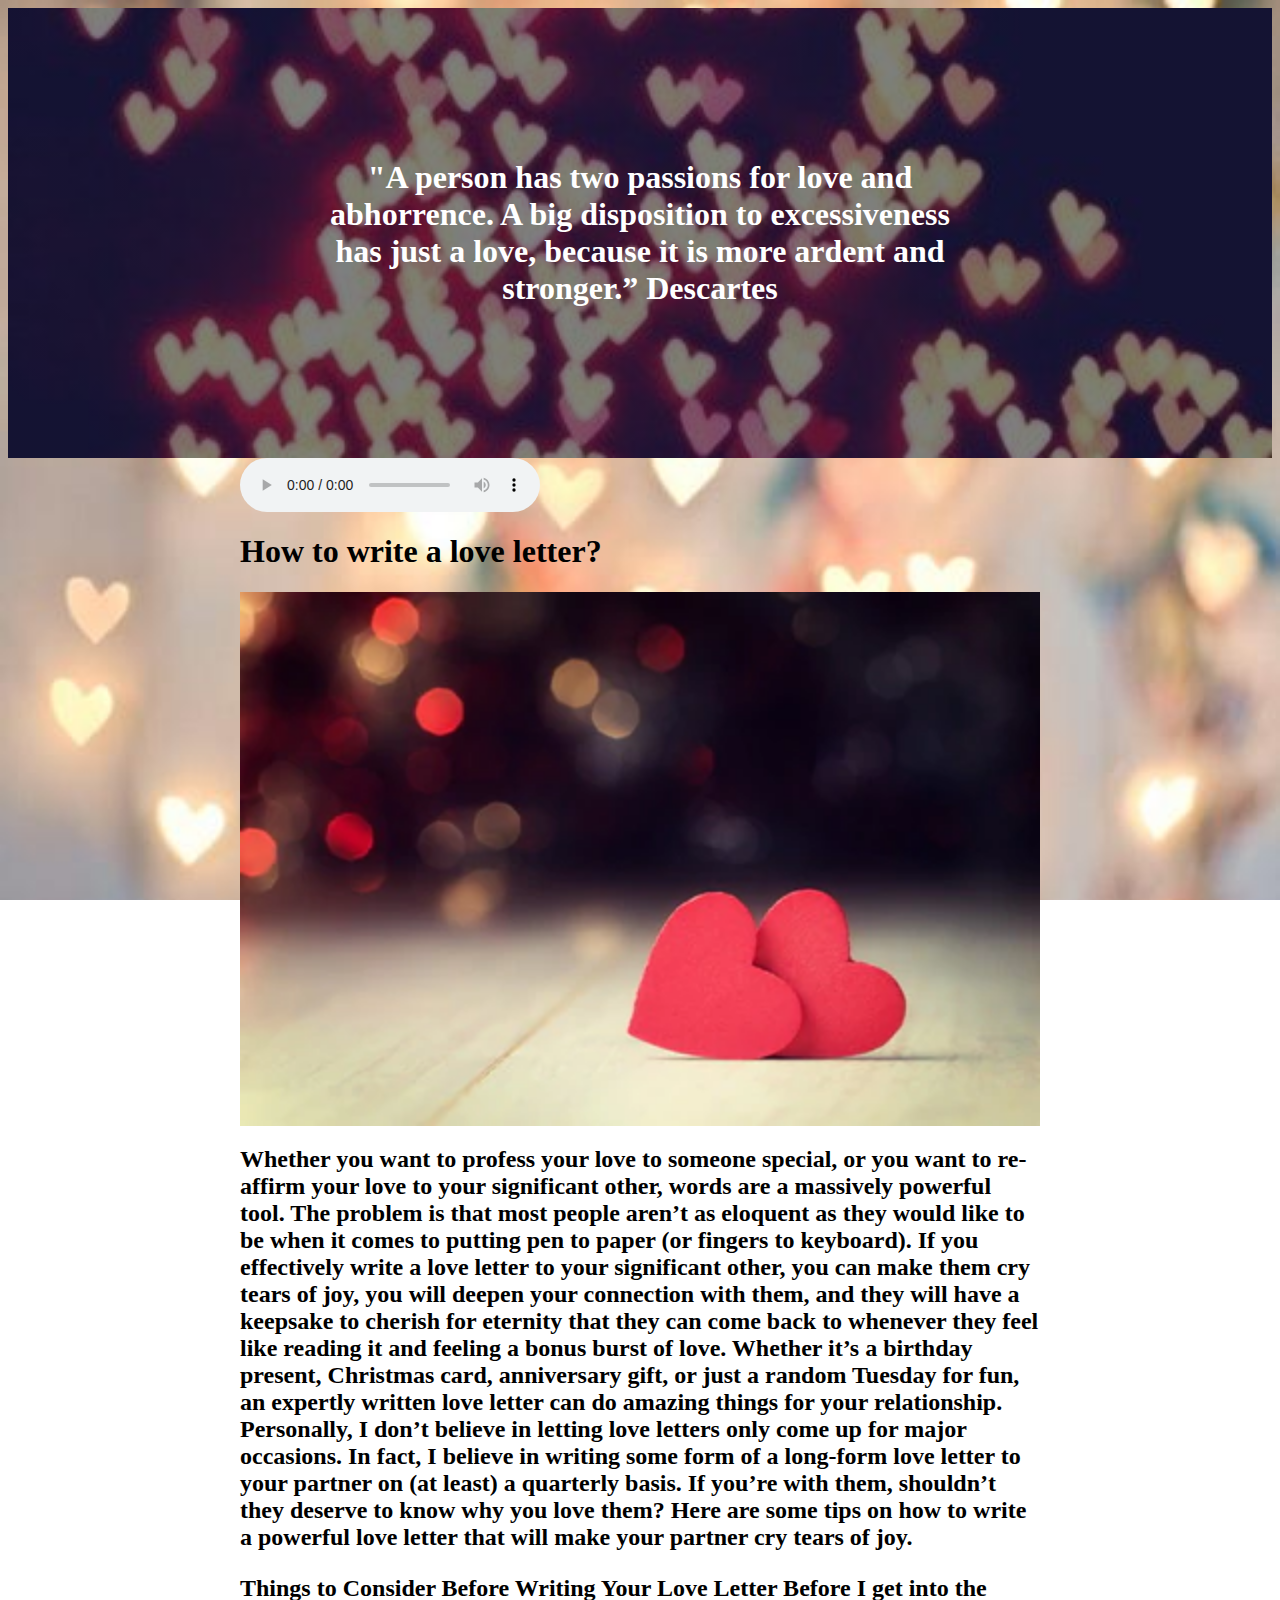
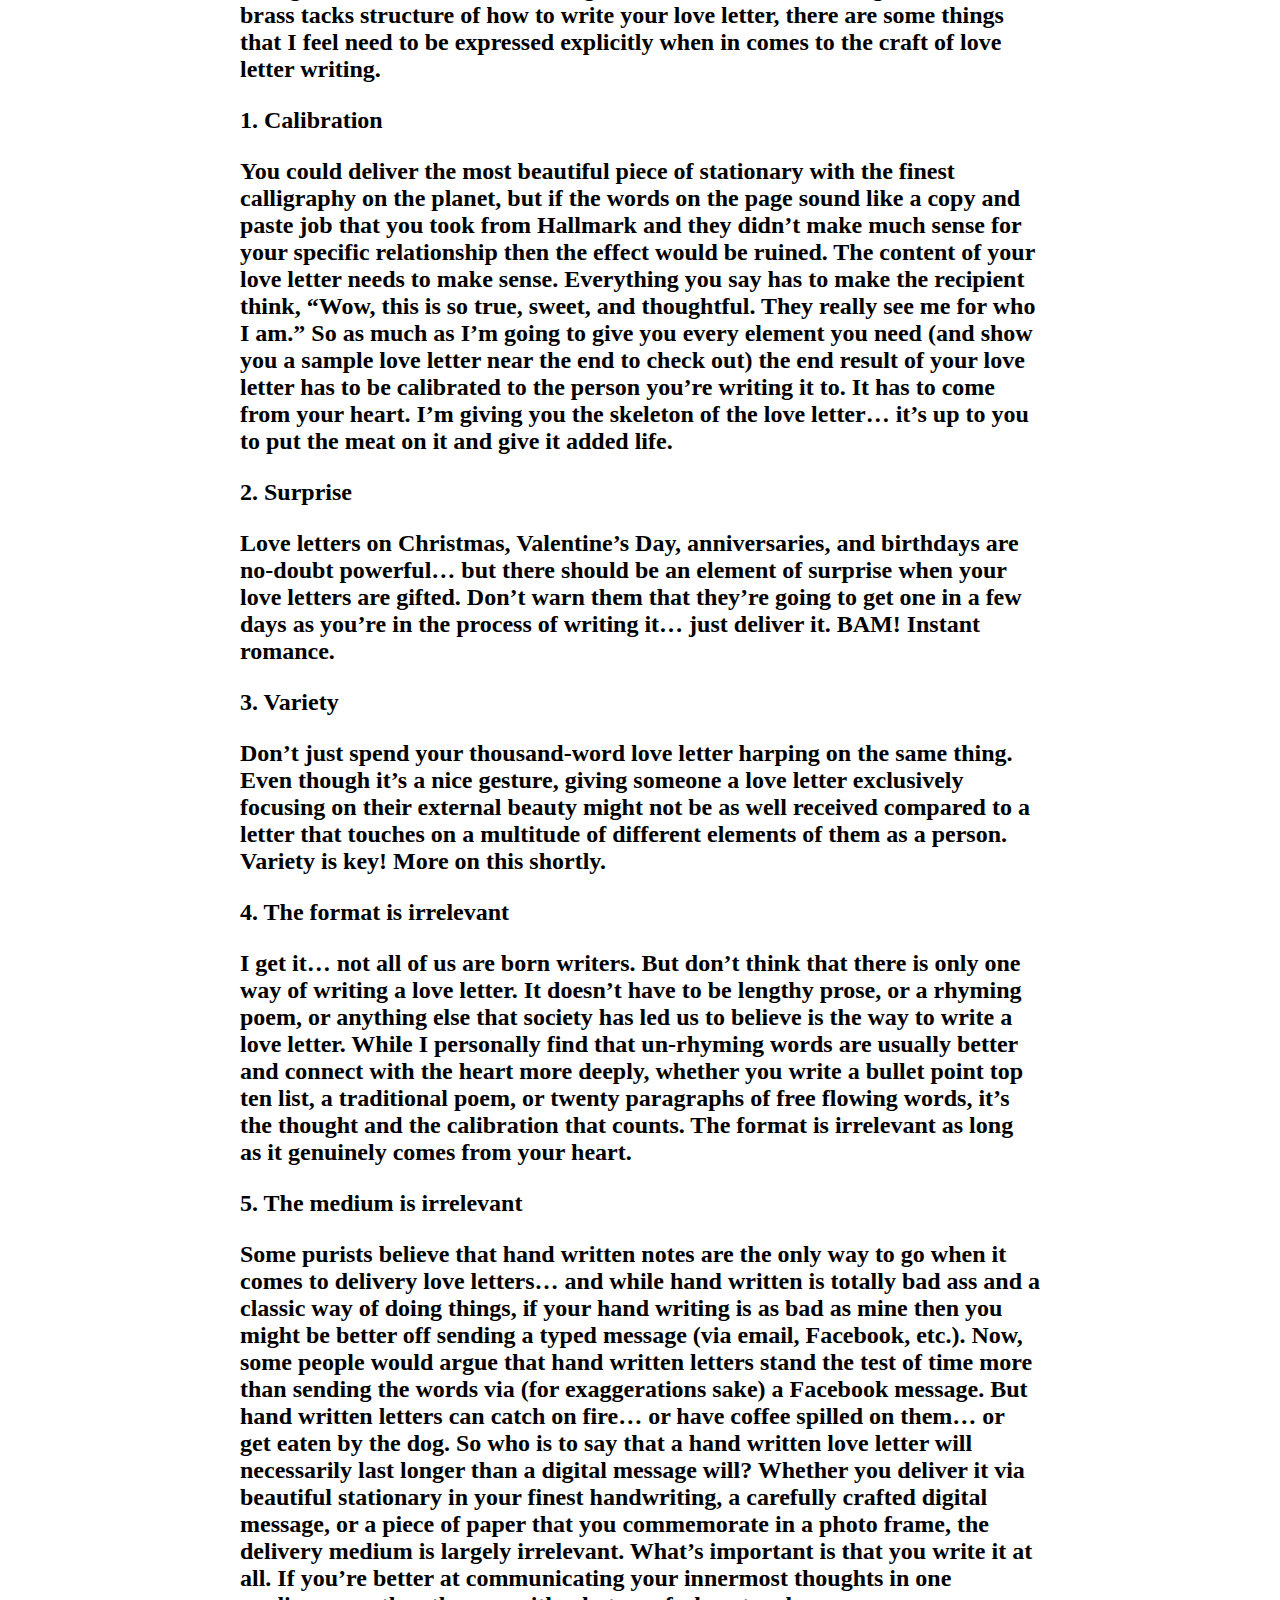
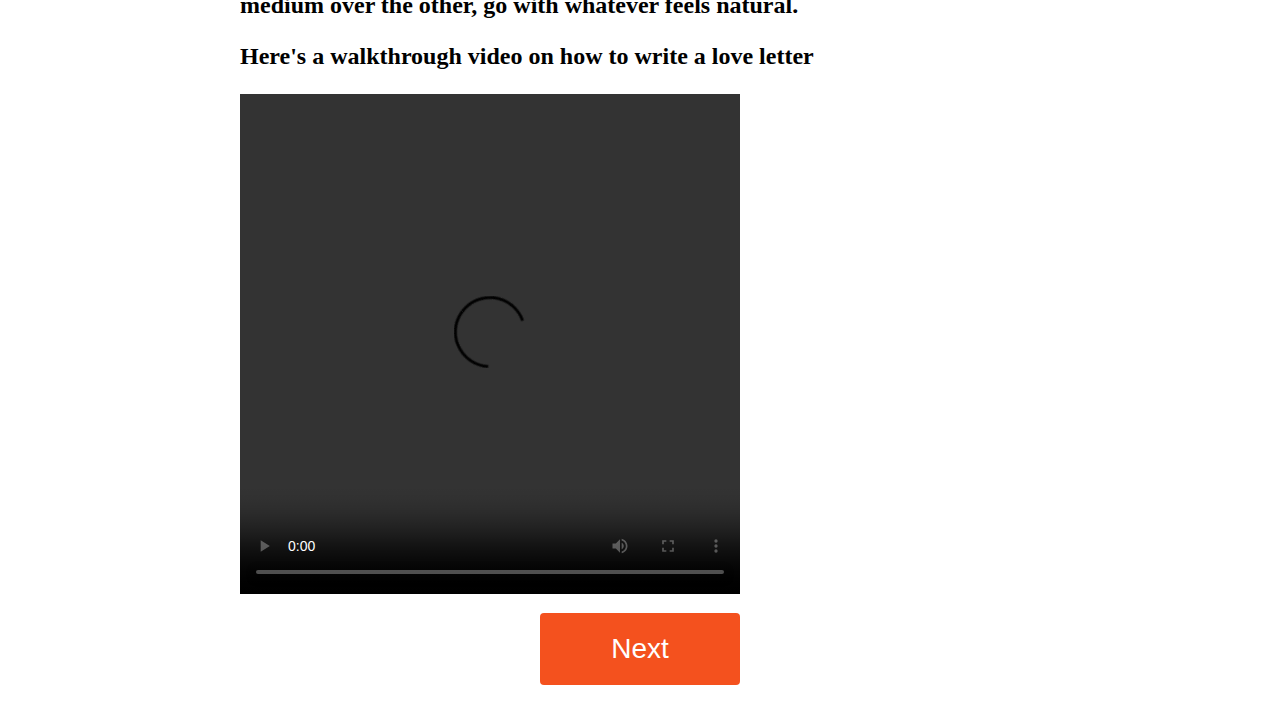
==== LL1.html @ 462a0130 "Initial Commit" ====
<html>
<title> Love Letter </title>

<head>
    <link rel="stylesheet" type="text/css" href="Love Letter 1.css">
    <script src="http://use.edgefonts.net/lobster:n4:all.js"></script>
    
</head>

<body>
    <div class="hero-image">
  <div class="hero-text">
    <h1>"A person has two passions for love and abhorrence. A big disposition to excessiveness has just a love, because it is more ardent and stronger.”
Descartes</h1>
    
  </div>
</div>
    
    <div class="container">
    <div class="row">
        <div id="left-col" class="col-2 fix-top">
           <audio controls loop>
<source src="SNNP Piano.ogg" type="audio/ogg">
<source src="SNNP Piano.mp3" type="audio/mpeg">
</audio>
            <h1>How to write a love letter? </h1>
            
        </div>
        
    </div>
<div class="container">
  <img src="11.jpg" style="width:100%;">
  <div class="content">
  </div>
</div>
    <p class="center">
        <h2>Whether you want to profess your love to someone special, or you want to re-affirm your love to your significant other, words are a massively powerful tool.
The problem is that most people aren’t as eloquent as they would like to be when it comes to putting pen to paper (or fingers to keyboard). 

If you effectively write a love letter to your significant other, you can make them cry tears of joy, you will deepen your connection with them, and they will have a keepsake to cherish for eternity that they can come back to whenever they feel like reading it and feeling a bonus burst of love.

Whether it’s a birthday present, Christmas card, anniversary gift, or just a random Tuesday for fun, an expertly written love letter can do amazing things for your relationship. Personally, I don’t believe in letting love letters only come up for major occasions. In fact, I believe in writing some form of a long-form love letter to your partner on (at least) a quarterly basis. If you’re with them, shouldn’t they deserve to know why you love them?

Here are some tips on how to write a powerful love letter that will make your partner cry tears of joy.
        <p>
            Things to Consider Before Writing Your Love Letter
Before I get into the brass tacks structure of how to write your love letter, there are some things that I feel need to be expressed explicitly when in comes to the craft of love letter writing.
<p>
    <p>
1. Calibration
        </p>
You could deliver the most beautiful piece of stationary with the finest calligraphy on the planet, but if the words on the page sound like a copy and paste job that you took from Hallmark and they didn’t make much sense for your specific relationship then the effect would be ruined.

The content of your love letter needs to make sense. Everything you say has to make the recipient think, “Wow, this is so true, sweet, and thoughtful. They really see me for who I am.”

So as much as I’m going to give you every element you need (and show you a sample love letter near the end to check out) the end result of your love letter has to be calibrated to the person you’re writing it to. It has to come from your heart. I’m giving you the skeleton of the love letter… it’s up to you to put the meat on it and give it added life.
            
<p>
2. Surprise
    </p>
Love letters on Christmas, Valentine’s Day, anniversaries, and birthdays are no-doubt powerful… but there should be an element of surprise when your love letters are gifted.

Don’t warn them that they’re going to get one in a few days as you’re in the process of writing it… just deliver it. BAM! Instant romance.
            
            <p>
3. Variety</p>
Don’t just spend your thousand-word love letter harping on the same thing. Even though it’s a nice gesture, giving someone a love letter exclusively focusing on their external beauty might not be as well received compared to a letter that touches on a multitude of different elements of them as a person.

Variety is key! More on this shortly.
            
            <p>
4. The format is irrelevant
            </p>
I get it… not all of us are born writers. But don’t think that there is only one way of writing a love letter. It doesn’t have to be lengthy prose, or a rhyming poem, or anything else that society has led us to believe is the way to write a love letter.

While I personally find that un-rhyming words are usually better and connect with the heart more deeply, whether you write a bullet point top ten list, a traditional poem, or twenty paragraphs of free flowing words, it’s the thought and the calibration that counts. The format is irrelevant as long as it genuinely comes from your heart.
            <p>
5. The medium is irrelevant
                </p>
Some purists believe that hand written notes are the only way to go when it comes to delivery love letters… and while hand written is totally bad ass and a classic way of doing things, if your hand writing is as bad as mine then you might be better off sending a typed message (via email, Facebook, etc.).

Now, some people would argue that hand written letters stand the test of time more than sending the words via (for exaggerations sake) a Facebook message. But hand written letters can catch on fire… or have coffee spilled on them… or get eaten by the dog. So who is to say that a hand written love letter will necessarily last longer than a digital message will?

Whether you deliver it via beautiful stationary in your finest handwriting, a carefully crafted digital message, or a piece of paper that you commemorate in a photo frame, the delivery medium is largely irrelevant. What’s important is that you write it at all. If you’re better at communicating your innermost thoughts in one medium over the other, go with whatever feels natural.
            
        <p> Here's a walkthrough video on how to write a love letter</p>
        </h2>
        
        <video width="500" height="500" controls>
  <source src="My%20Video1.mp4" type="video/mp4">
</video>
    
    <div align="center">
      <meta name="viewport" content="width=device-width, initial-scale=1"> 

    <a href="LL2.html"><button class="button" ><span> Next </span></button></a>
        
    </div>
    </div>
</body>

</html>
---- Love Letter 1.css ----
@import url('https://fonts.googleapis.com/css?family=Indie+Flower');
@import url('https://fonts.googleapis.com/css?family=Arvo');



body{
	background-image: url("6.jpg");
	background-size:cover;
	background-position: right top;
	background-attachment: fixed;
}

h1 { font-family: Lobster;    
}

P.center {
  text-align: center;
  margin-left:auto;
  margin-right:auto;
}
p.right {
	text-align:center;
	margin-left:auto;
	margin-right:auto;
	float:right;
    
}

p.left {
	text-align:center;
	margin-left:auto;
	margin-right:auto;
	float:left;
   
    
}
a:link, a:visited {

  padding: 14px 25px;
  text-align: center; 
  text-decoration: none;
  display: inline-block;
    
}


body, html {
    height: 100%;
}

/* The hero image */
.hero-image {
  
  background-image: linear-gradient(rgba(0, 0, 0, 0.5), rgba(0, 0, 0, 0.5)), url("7.jpg");

  /* Set a specific height */
  height: 50%;

  /* Position and center the image to scale nicely on all screens */
  background-position: center;
  background-repeat: no-repeat;
  background-size: cover;
  position: relative;
}

/* Place text in the middle of the image */
.hero-text {
  text-align: center;
  position: absolute;
  top: 50%;
  left: 50%;
  transform: translate(-50%, -50%);
  color: white;
}


.container {
  position: relative; 
  max-width: 800px; /* Maximum width */
  margin: 0 auto; /* Center it */
}

.container .content {
  position: absolute; /* Position the background text */
  bottom: 0; /* At the bottom. Use top:0 to append it to the top */
  background: rgb(0, 0, 0); /* Fallback color */
  background: rgba(0, 0, 0, 0.5); /* Black background with 0.5 opacity */
  color: #f1f1f1; /* Grey text */
  width: 95%; /* Full width */

}

.button {
  border-radius: 4px;
  background-color: #f4511e;
  border: none;
  color: #FFFFFF;
  text-align: center;
  font-size: 28px;
  padding: 20px;
  width: 200px;
  transition: all 0.5s;
  cursor: pointer;
  margin: 5px;
}

.button span {
  cursor: pointer;
  display: inline-block;
  position: relative;
  transition: 0.5s;
}

.button span:after {
  content: '\00bb';
  position: absolute;
  opacity: 0;
  top: 0;
  right: -20px;
  transition: 0.5s;
}

.button:hover span {
  padding-right: 25px;
}

.button:hover span:after {
  opacity: 1;
  right: 0;
}
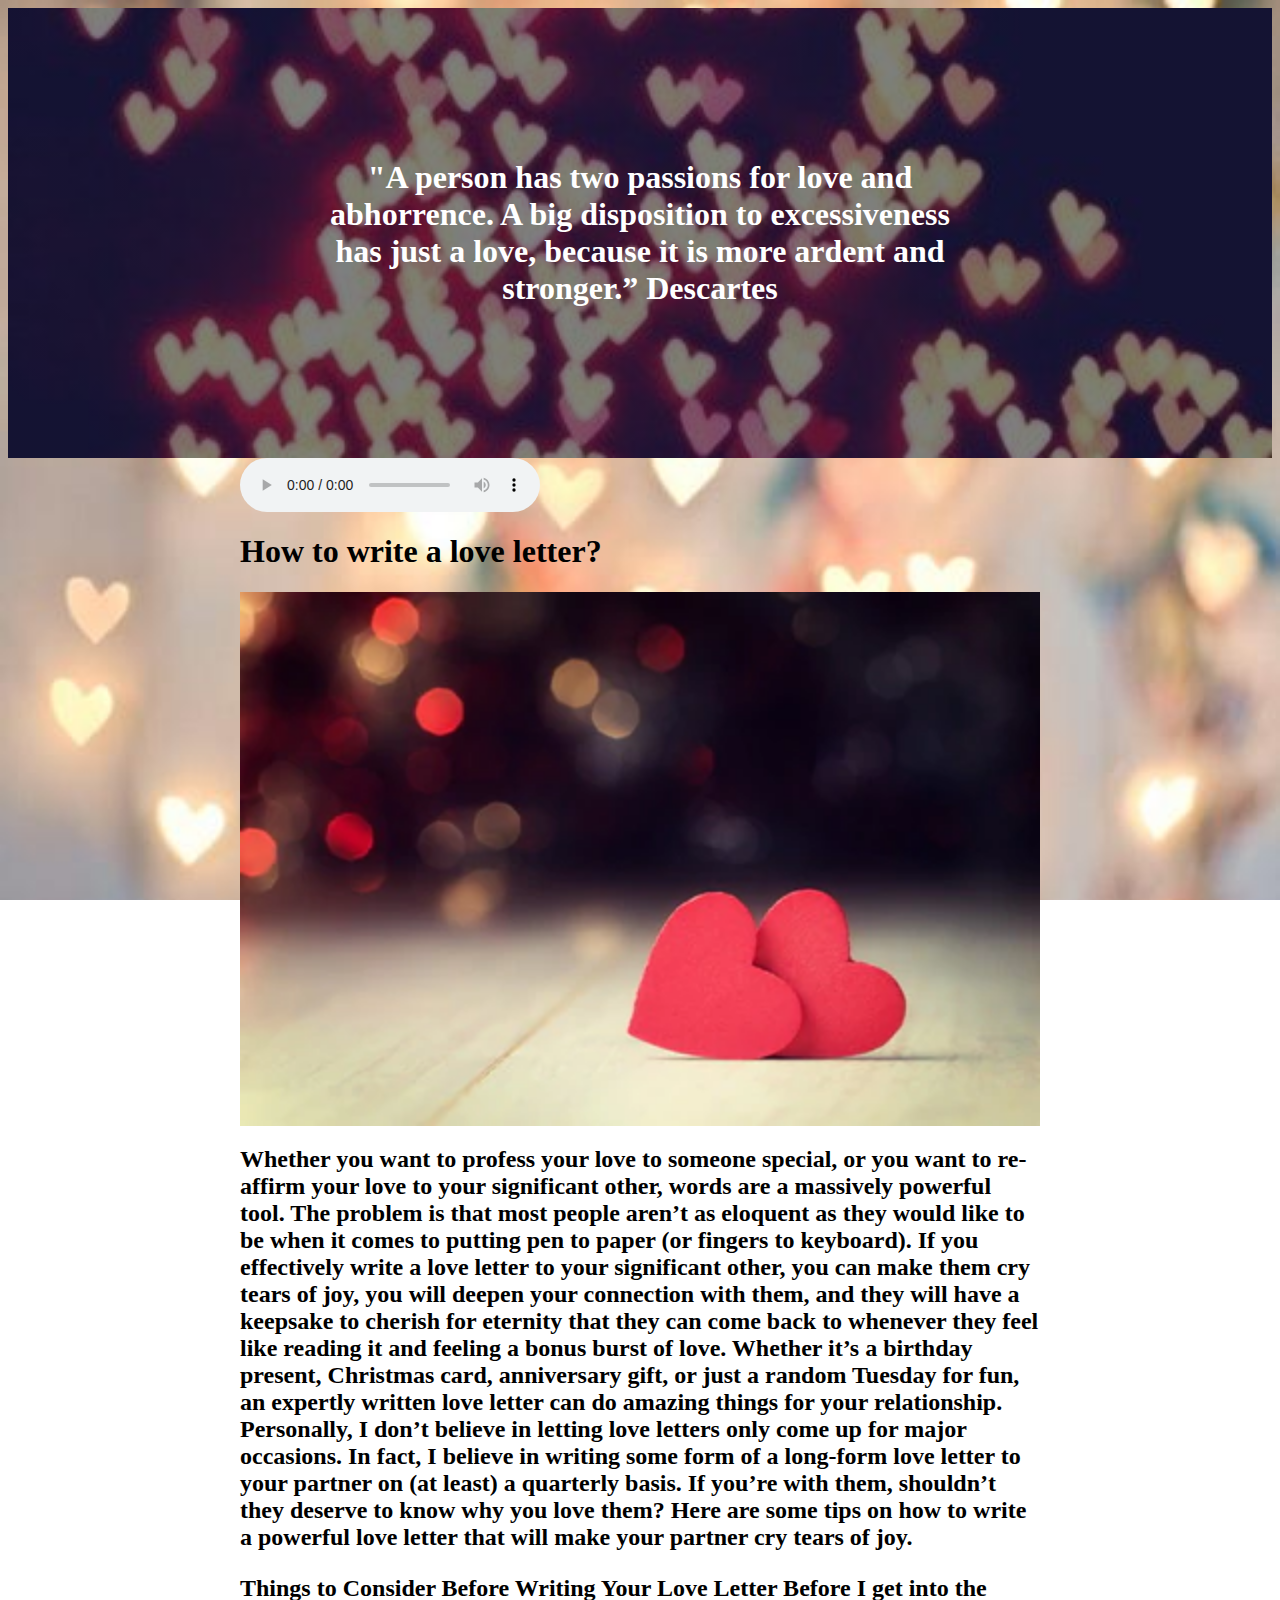
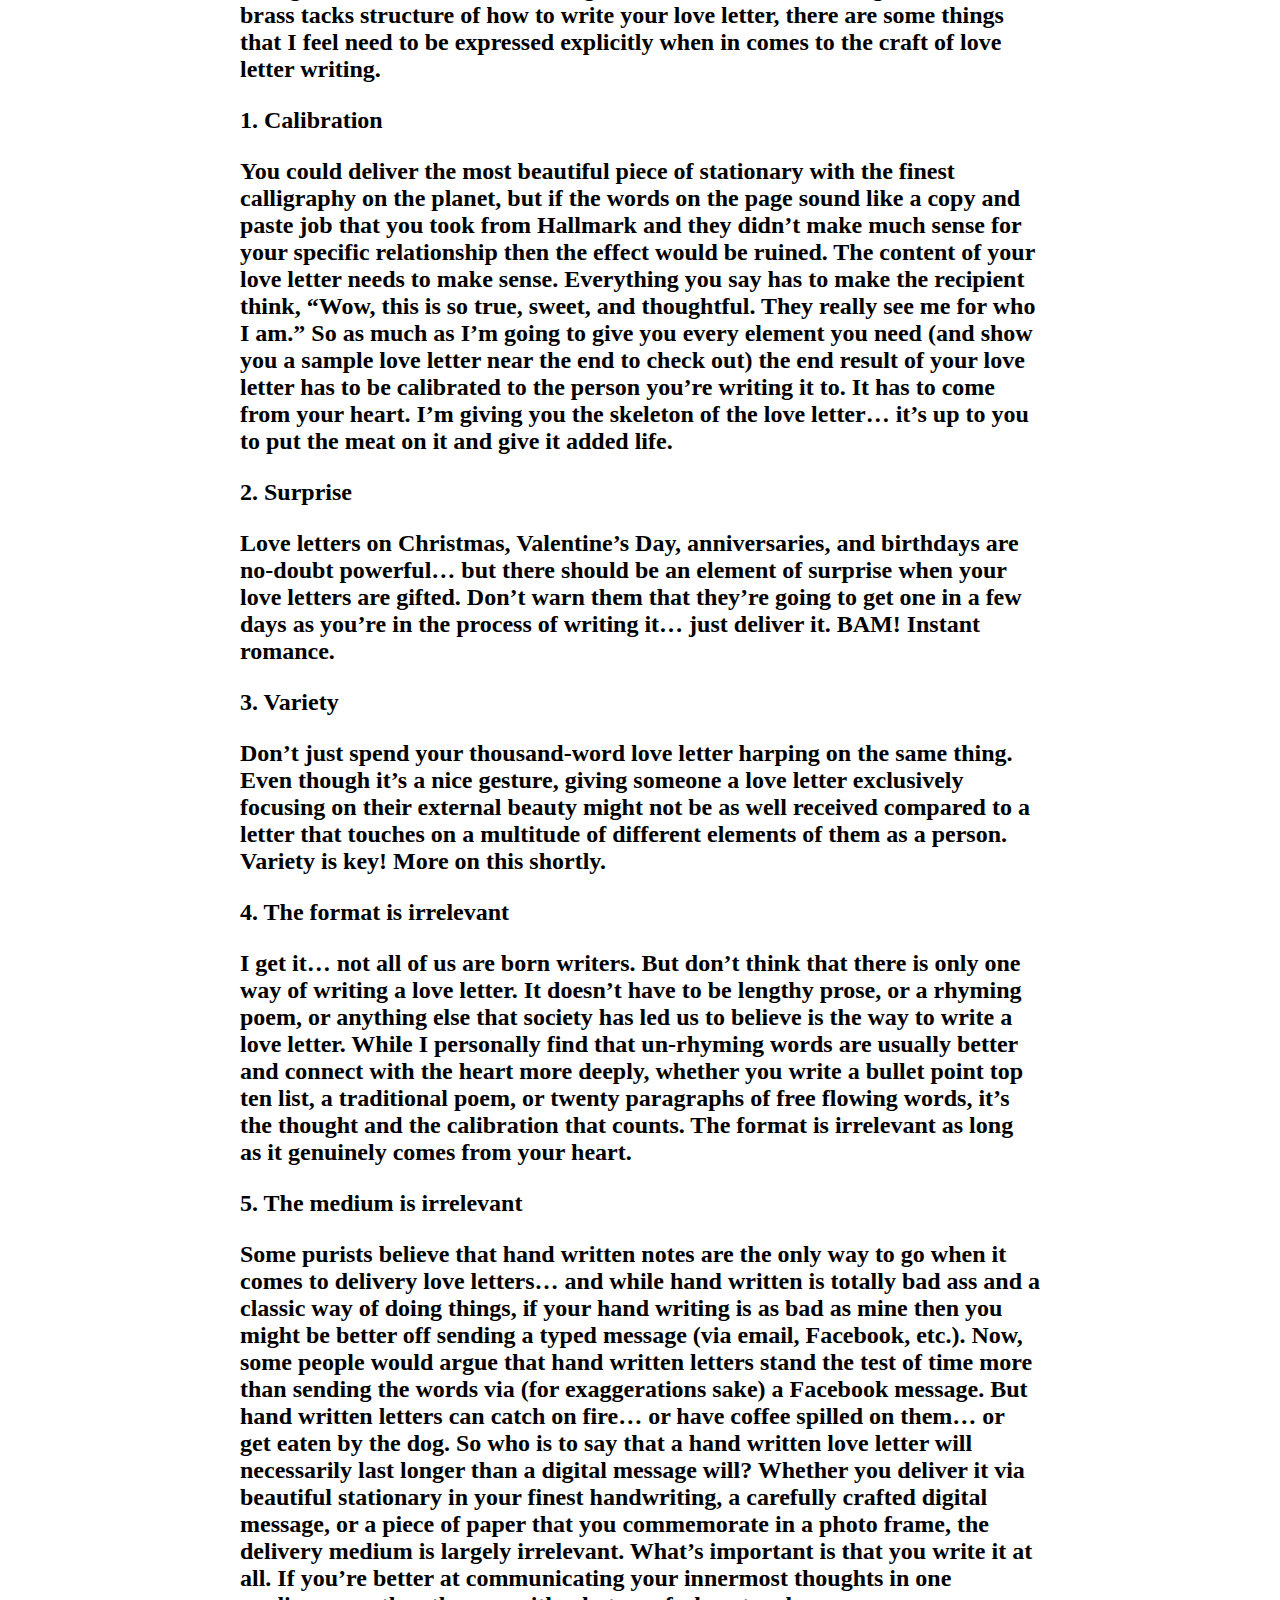
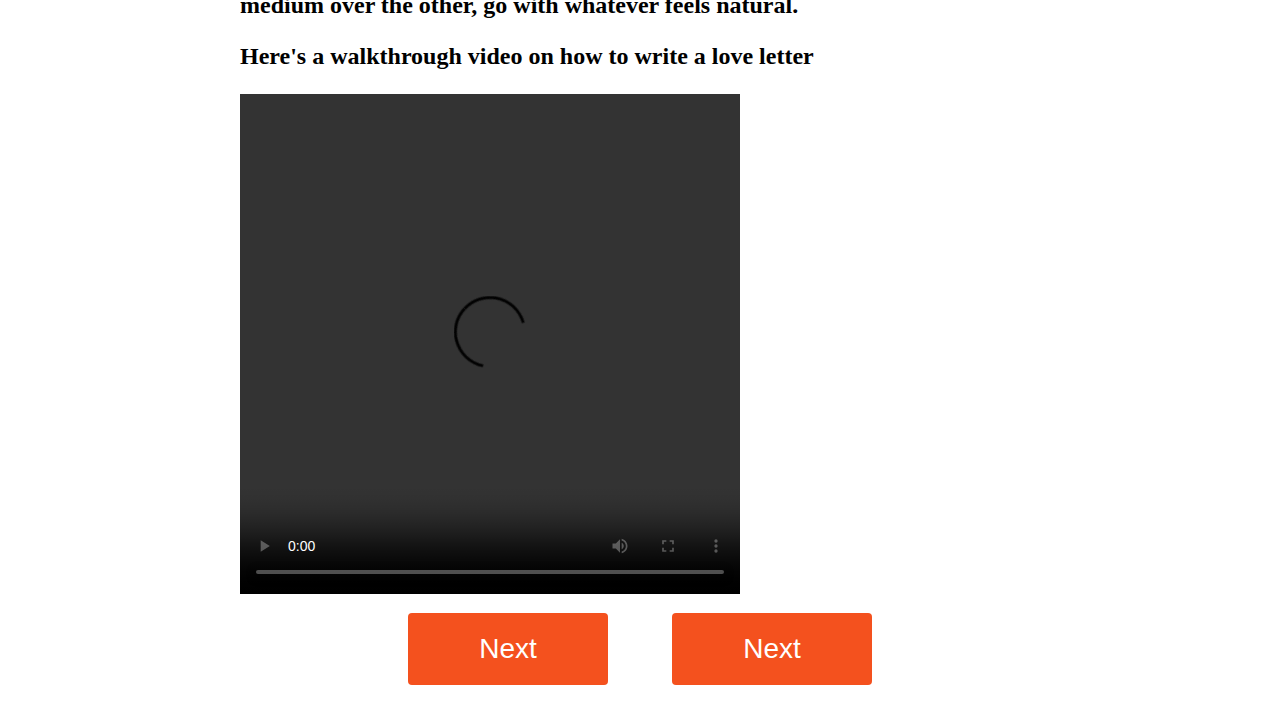
==== commit b6c72f48: "Update LL1.html" ====
--- a/LL1.html
+++ b/LL1.html
@@ -92,7 +92,7 @@
     
     <div align="center">
       <meta name="viewport" content="width=device-width, initial-scale=1"> 
-
+     <a href="index.html"><button class="button" ><span> Next </span></button></a>
     <a href="LL2.html"><button class="button" ><span> Next </span></button></a>
         
     </div>
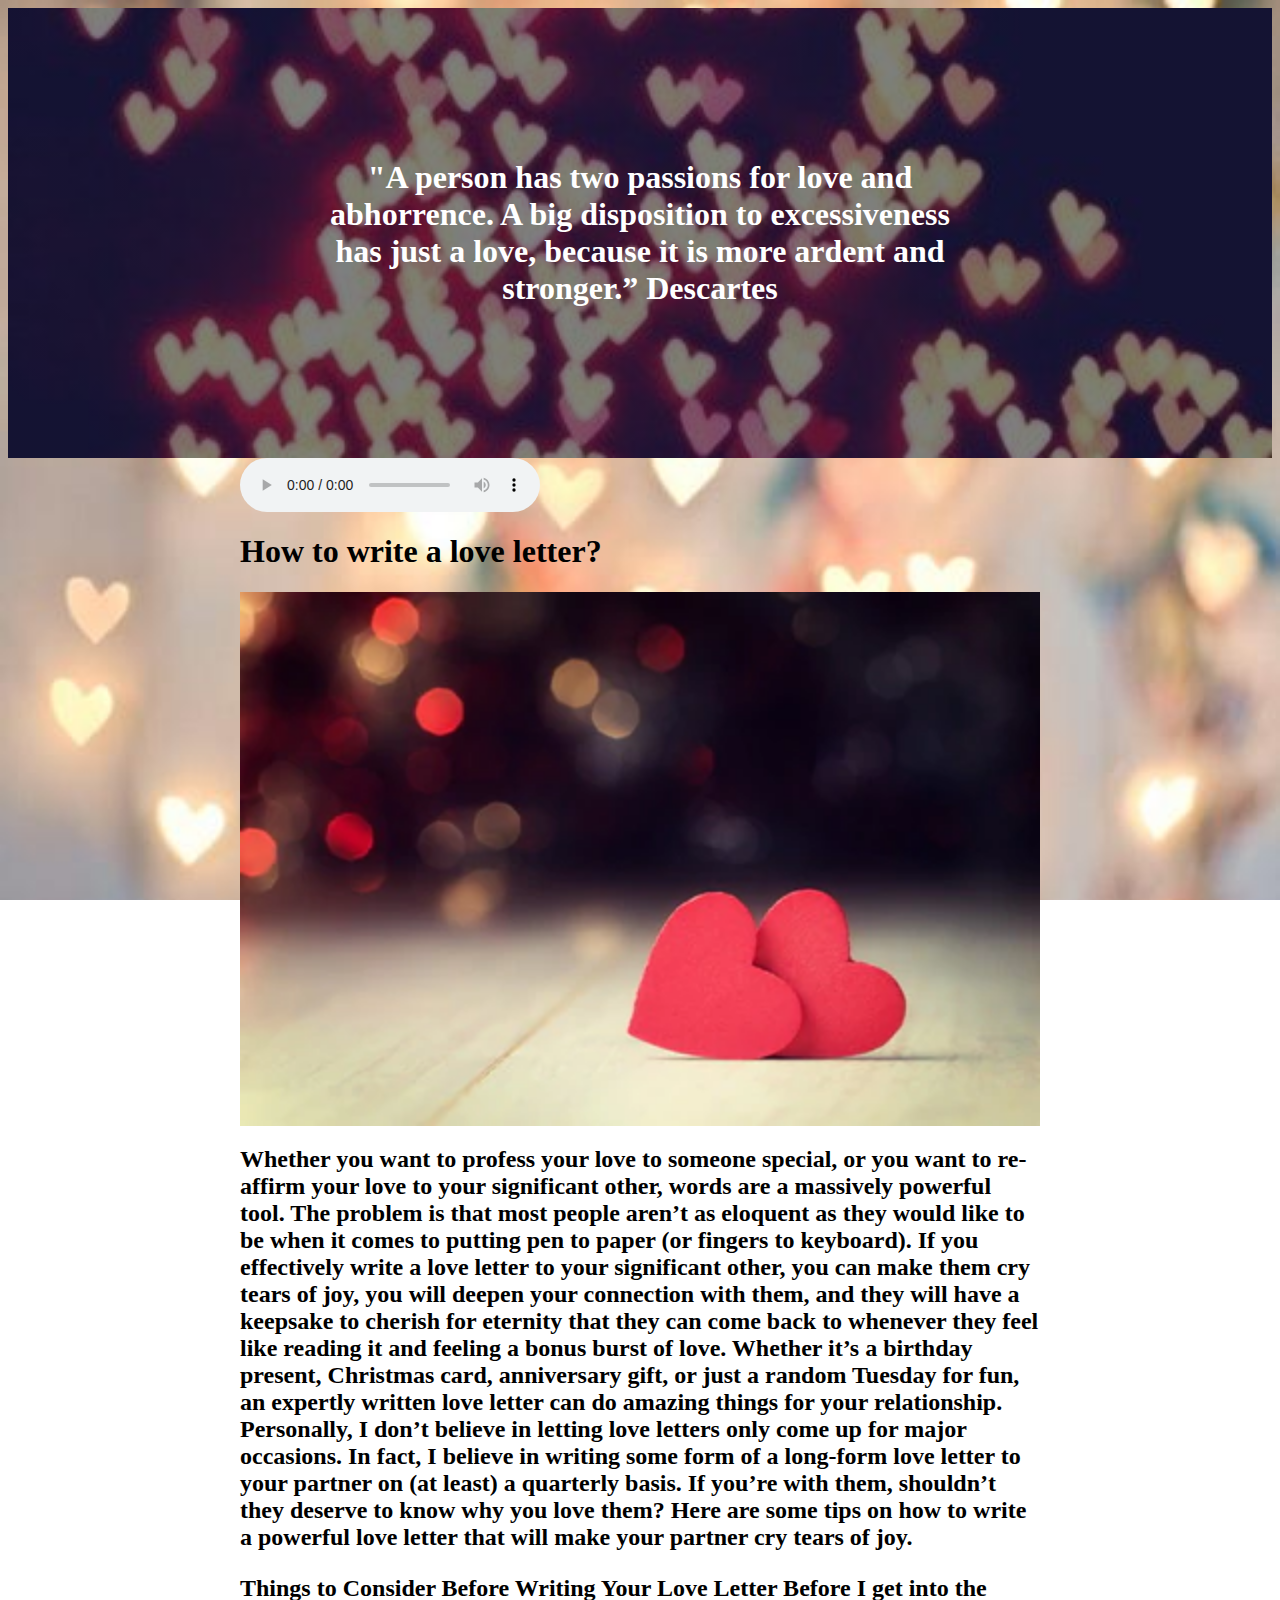
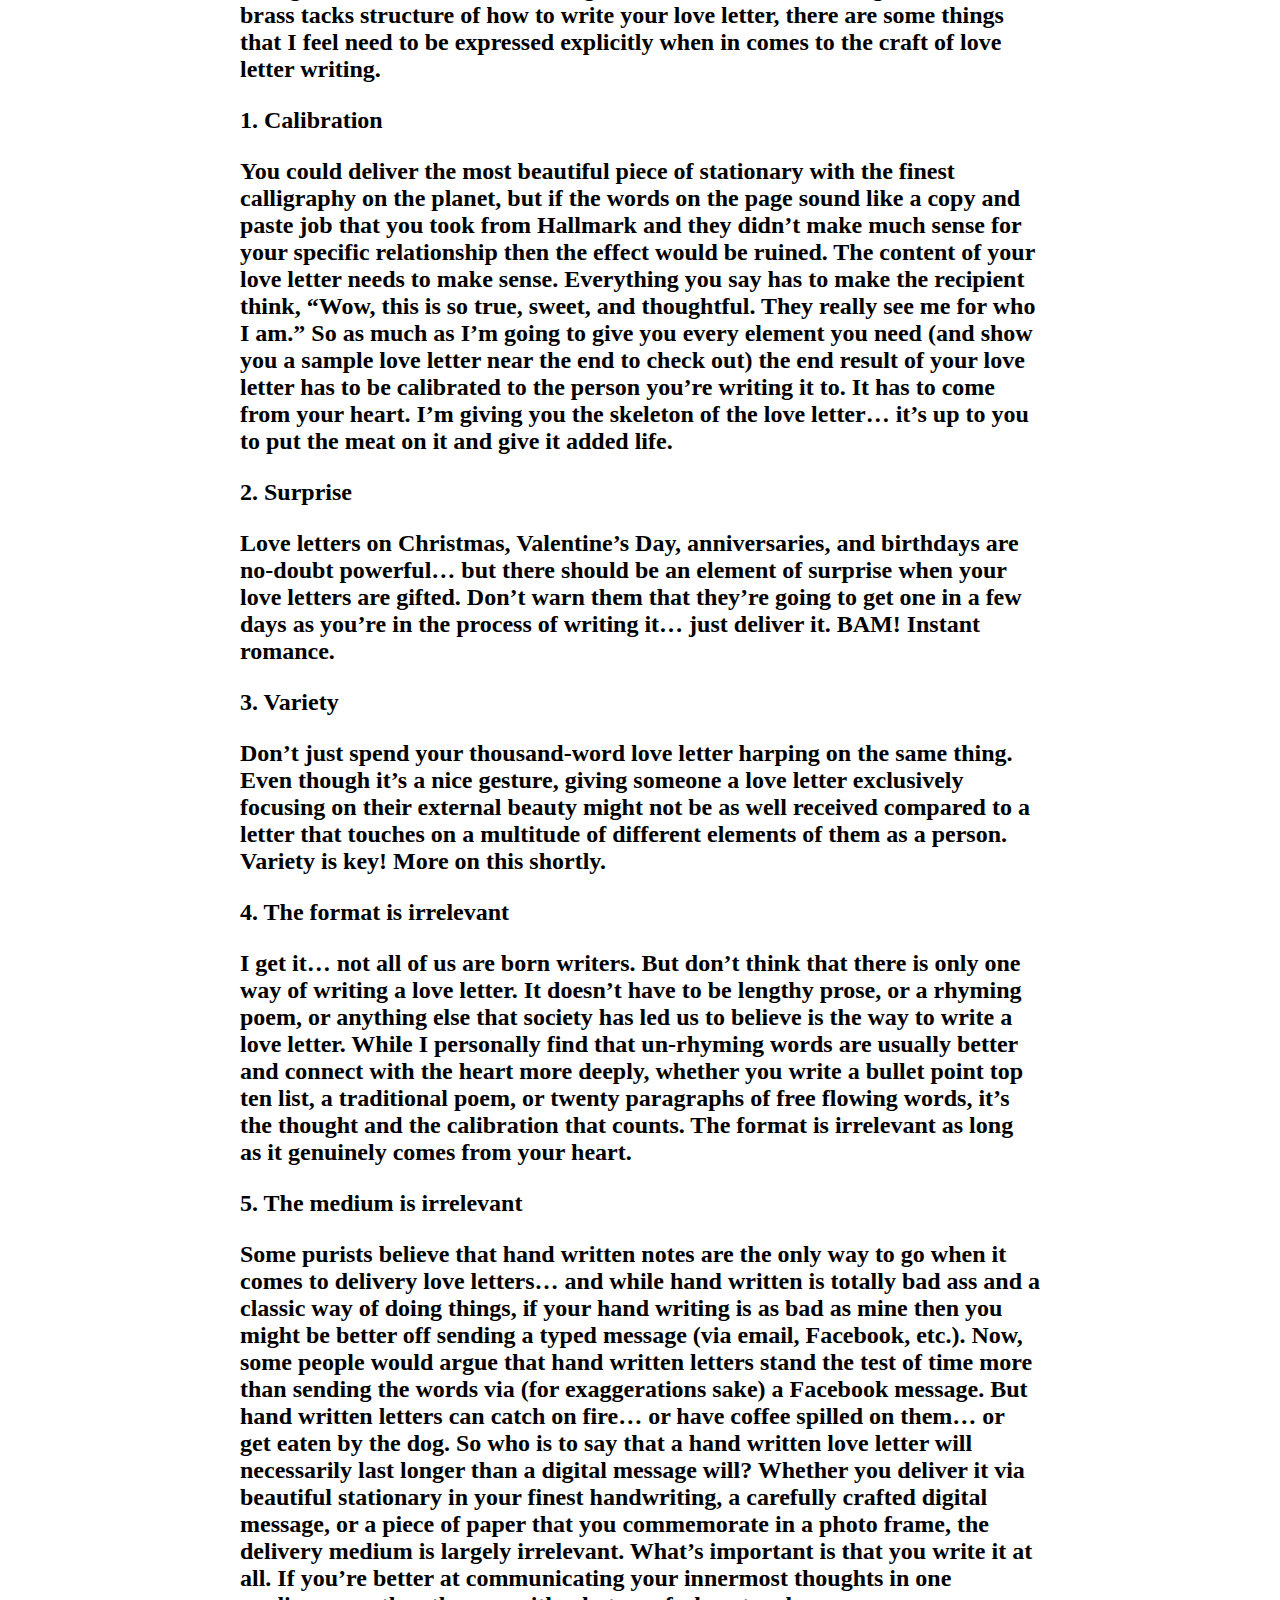
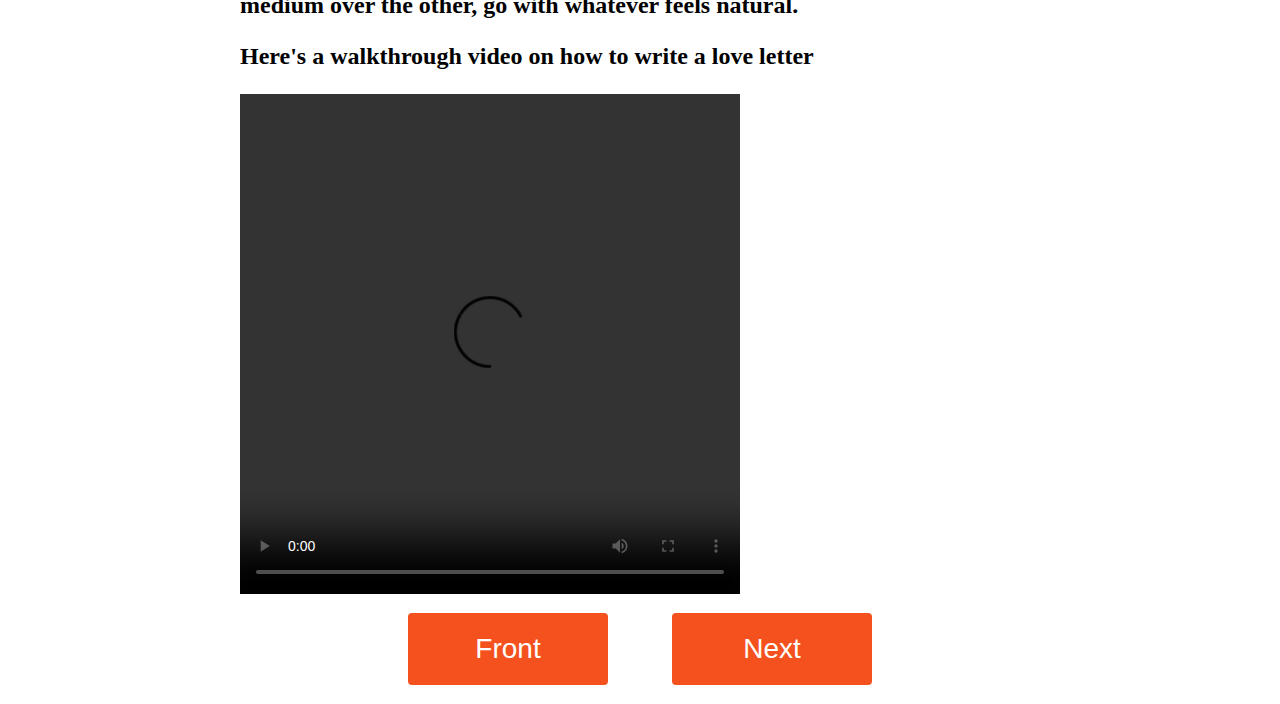
==== commit 889af894: "Update LL1.html" ====
--- a/LL1.html
+++ b/LL1.html
@@ -92,7 +92,7 @@
     
     <div align="center">
       <meta name="viewport" content="width=device-width, initial-scale=1"> 
-     <a href="index.html"><button class="button" ><span> Next </span></button></a>
+     <a href="index.html"><button class="button" ><span> Front </span></button></a>
     <a href="LL2.html"><button class="button" ><span> Next </span></button></a>
         
     </div>
